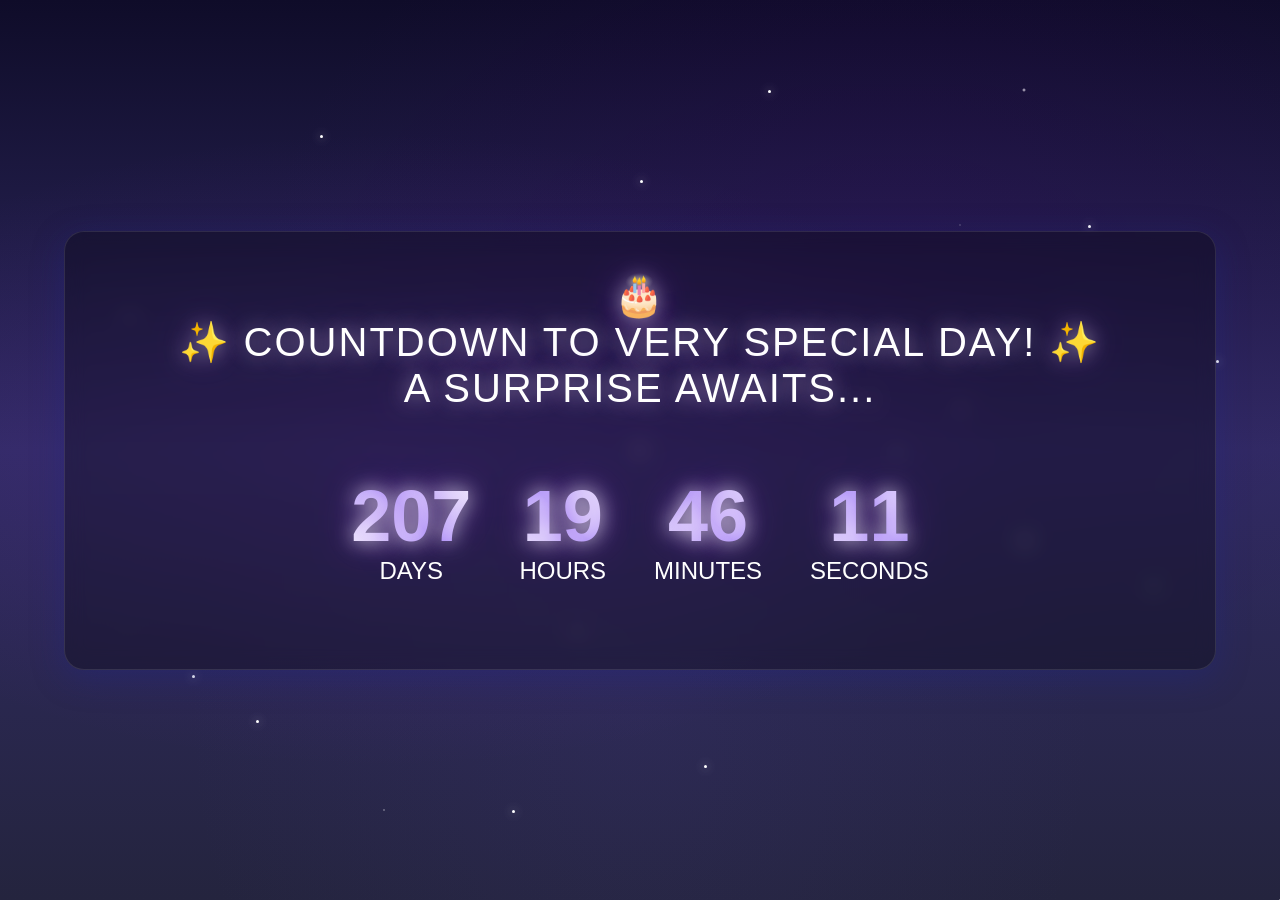
==== index.html @ b8878137 "spell check in index" ====
<!DOCTYPE html>
<html lang="en">
<head>
    <meta charset="UTF-8">
    <meta name="viewport" content="width=device-width, initial-scale=1.0">
    <meta name="title" content="Birthday Countdown">
    <meta http-equiv="Cache-Control" content="no-cache, no-store, must-revalidate">
    <meta http-equiv="Pragma" content="no-cache">
    <meta http-equiv="Expires" content="0">
    <title>Birthday Countdown</title>
    <link rel="stylesheet" href="count.css?v=2">
    <script src="https://code.jquery.com/jquery-3.7.1.min.js"
        integrity="sha256-/JqT3SQfawRcv/BIHPThkBvs0OEvtFFmqPF/lYI/Cxo=" crossorigin="anonymous"></script>
</head>
<body>
    <!-- Cosmic Background Elements -->
    <div class="nebula"></div>
    <div class="shooting-star"></div>
    <div class="shooting-star"></div>
    <div class="shooting-star"></div>
    <div class="twinkle">
        <span></span>
        <span></span>
        <span></span>
        <span></span>
        <span></span>
        <span></span>
        <span></span>
        <span></span>
        <span></span>
        <span></span>
        <span></span>
        <span></span>
        <span></span>
        <span></span>
        <span></span>
    </div>
    
    <!-- Main Content -->
    <div class="container">
        <h1 id="headline">🎂<br>✨ Countdown to very Special Day! ✨<br>A Surprise awaits...</h1>
        <div id="countdown">
            <ul>
                <li><span id="days"></span>days</li>
                <li><span id="hours"></span>Hours</li>
                <li><span id="minutes"></span>Minutes</li>
                <li><span id="seconds"></span>Seconds</li>
            </ul>
        </div>
        <div id="content" class="emoji">
            <span>🎉</span>
            <span>🎂</span>
            <span>🎈</span>
            <button id="reveal-btn" class="reveal-surprise-btn" onclick="window.location.href='birthday.html'">
                🎁 Reveal Surprise 🎁
            </button>
        </div>
    </div>

    <script>
        // Audio context activation for autoplay permissions
        let audioContextActivated = false;
        
        function activateAudioContext() {
            if (!audioContextActivated) {
                // Create a silent audio context to activate audio permissions
                const silentAudio = new Audio();
                silentAudio.src = '[data-uri]';
                silentAudio.play().catch(() => {});
                audioContextActivated = true;
                sessionStorage.setItem('audioActivated', 'true');
                console.log('Audio context activated');
            }
        }
        
        // Activate audio on any user interaction
        document.addEventListener('click', activateAudioContext, { once: true });
        document.addEventListener('touchstart', activateAudioContext, { once: true });
        document.addEventListener('keydown', activateAudioContext, { once: true });
        
        // Set session flag when index page loads
        sessionStorage.setItem('visitedIndex', 'true');
        sessionStorage.removeItem('visitedBirthday'); // Clear birthday flag for fresh start
        
        (function () {
            const second = 1000,
                minute = second * 60,
                hour = minute * 60,
                day = hour * 24;
            
            let today = new Date(),
                dd = String(today.getDate()).padStart(2, "0"),
                mm = String(today.getMonth() + 1).padStart(2, "0"),
                yyyy = today.getFullYear(),
                nextYear = yyyy + 1,
                dayMonth = "07/02/",
                //dayMonth = dd+"/"+mm+"/",
                birthday = dayMonth + yyyy;
            
            today = mm + "/" + dd + "/" + yyyy;
            if (today > birthday) {
                birthday = dayMonth + nextYear;
            }
            
            const countDown = new Date(birthday).getTime(),
                x = setInterval(function() {
                    const now = new Date().getTime(),
                        distance = countDown - now;
                    
                    document.getElementById("days").innerText = Math.floor(distance / (day));
                    document.getElementById("hours").innerText = Math.floor((distance % (day)) / (hour));
                    document.getElementById("minutes").innerText = Math.floor((distance % (hour)) / (minute));
                    document.getElementById("seconds").innerText = Math.floor((distance % (minute)) / second);
                    
                    // When countdown reaches zero
                    if (distance < 0) {
                        document.getElementById("headline").innerText = "🎉 It's Birthday Time! 🎉";
                        document.getElementById("countdown").style.display = "none";
                        document.getElementById("content").style.display = "block";
                        clearInterval(x);
                        
                        // Ensure audio is activated
                        activateAudioContext();
                        
                        // Don't auto-redirect anymore, let user click the button
                    }
                }, 1000);
        }());
    </script>
</body>
</html>
---- count.css ----
/* general styling */ 
:root { 
    --smaller: .75; 
} 

* { 
    box-sizing: border-box; 
    margin: 0; 
    padding: 0; 
} 

html, body { 
    height: 100%; 
    margin: 0;
    width: 100%;
} 

body { 
    align-items: center;
    justify-content: center;
    background: linear-gradient(to bottom, #0f0c29, #302b63, #24243e);
    display: flex; 
    font-family: -apple-system, BlinkMacSystemFont, "Segoe UI", Roboto, Oxygen-Sans, Ubuntu, Cantarell, "Helvetica Neue", sans-serif;
    position: relative;
    overflow: hidden;
    min-height: 100vh;
}

/* Cosmic Background Animation - More Stars */
body::before {
    content: '';
    position: absolute;
    top: 0;
    left: 0;
    width: 100%;
    height: 100%;
    background: 
        radial-gradient(2px 2px at 20% 30%, white, transparent),
        radial-gradient(2px 2px at 60% 70%, white, transparent),
        radial-gradient(1px 1px at 50% 50%, white, transparent),
        radial-gradient(1px 1px at 80% 10%, white, transparent),
        radial-gradient(2px 2px at 90% 60%, white, transparent),
        radial-gradient(1px 1px at 33% 80%, white, transparent),
        radial-gradient(2px 2px at 15% 90%, white, transparent),
        radial-gradient(1px 1px at 45% 20%, white, transparent),
        radial-gradient(2px 2px at 75% 45%, white, transparent),
        radial-gradient(1px 1px at 10% 60%, white, transparent),
        radial-gradient(1px 1px at 95% 25%, white, transparent),
        radial-gradient(2px 2px at 25% 95%, white, transparent),
        radial-gradient(1px 1px at 65% 15%, white, transparent),
        radial-gradient(1px 1px at 35% 65%, white, transparent),
        radial-gradient(2px 2px at 85% 85%, white, transparent),
        radial-gradient(1px 1px at 5% 35%, white, transparent),
        radial-gradient(1px 1px at 55% 85%, white, transparent),
        radial-gradient(2px 2px at 40% 5%, white, transparent),
        radial-gradient(1px 1px at 70% 55%, white, transparent),
        radial-gradient(1px 1px at 15% 45%, white, transparent);
    background-size: 200% 200%;
    animation: stars 60s linear infinite;
    opacity: 0.9;
    z-index: 1;
}

/* Additional star layers for depth - More Stars */
body::after {
    content: '';
    position: absolute;
    top: 0;
    left: 0;
    width: 100%;
    height: 100%;
    background: 
        radial-gradient(1px 1px at 10% 20%, rgba(255, 255, 255, 0.8), transparent),
        radial-gradient(1px 1px at 40% 40%, rgba(255, 255, 255, 0.6), transparent),
        radial-gradient(2px 2px at 70% 15%, rgba(255, 255, 255, 0.7), transparent),
        radial-gradient(1px 1px at 85% 85%, rgba(255, 255, 255, 0.5), transparent),
        radial-gradient(1px 1px at 25% 60%, rgba(255, 255, 255, 0.9), transparent),
        radial-gradient(2px 2px at 55% 90%, rgba(255, 255, 255, 0.6), transparent),
        radial-gradient(1px 1px at 30% 10%, rgba(255, 255, 255, 0.7), transparent),
        radial-gradient(1px 1px at 65% 35%, rgba(255, 255, 255, 0.8), transparent),
        radial-gradient(2px 2px at 12% 75%, rgba(255, 255, 255, 0.6), transparent),
        radial-gradient(1px 1px at 88% 50%, rgba(255, 255, 255, 0.7), transparent),
        radial-gradient(1px 1px at 48% 25%, rgba(255, 255, 255, 0.5), transparent),
        radial-gradient(2px 2px at 78% 78%, rgba(255, 255, 255, 0.8), transparent),
        radial-gradient(1px 1px at 22% 88%, rgba(255, 255, 255, 0.6), transparent),
        radial-gradient(1px 1px at 92% 12%, rgba(255, 255, 255, 0.7), transparent),
        radial-gradient(2px 2px at 38% 52%, rgba(255, 255, 255, 0.5), transparent),
        radial-gradient(1px 1px at 58% 68%, rgba(255, 255, 255, 0.8), transparent),
        radial-gradient(1px 1px at 8% 42%, rgba(255, 255, 255, 0.6), transparent),
        radial-gradient(2px 2px at 72% 8%, rgba(255, 255, 255, 0.7), transparent),
        radial-gradient(1px 1px at 42% 92%, rgba(255, 255, 255, 0.5), transparent),
        radial-gradient(1px 1px at 18% 28%, rgba(255, 255, 255, 0.9), transparent);
    background-size: 250% 250%;
    animation: stars 80s linear infinite reverse;
    opacity: 0.7;
    z-index: 1;
}

@keyframes stars {
    0% {
        background-position: 0% 0%;
    }
    100% {
        background-position: 100% 100%;
    }
}

/* Shooting stars */
.shooting-star {
    position: absolute;
    width: 2px;
    height: 2px;
    background: white;
    border-radius: 50%;
    box-shadow: 0 0 10px 2px rgba(255, 255, 255, 0.8);
    animation: shoot 3s linear infinite;
    z-index: 2;
}

.shooting-star:nth-child(1) {
    top: 20%;
    left: 10%;
    animation-delay: 0s;
}

.shooting-star:nth-child(2) {
    top: 60%;
    left: 80%;
    animation-delay: 2s;
}

.shooting-star:nth-child(3) {
    top: 40%;
    left: 50%;
    animation-delay: 4s;
}

@keyframes shoot {
    0% {
        transform: translateX(0) translateY(0);
        opacity: 1;
    }
    70% {
        opacity: 1;
    }
    100% {
        transform: translateX(300px) translateY(300px);
        opacity: 0;
    }
}

/* Nebula effect */
.nebula {
    position: absolute;
    width: 100%;
    height: 100%;
    background: 
        radial-gradient(ellipse at 30% 50%, rgba(138, 43, 226, 0.15), transparent 50%),
        radial-gradient(ellipse at 70% 30%, rgba(75, 0, 130, 0.15), transparent 50%),
        radial-gradient(ellipse at 50% 80%, rgba(72, 61, 139, 0.15), transparent 50%);
    z-index: 1;
    animation: nebula-float 20s ease-in-out infinite;
}

@keyframes nebula-float {
    0%, 100% {
        transform: scale(1) rotate(0deg);
        opacity: 0.3;
    }
    50% {
        transform: scale(1.1) rotate(5deg);
        opacity: 0.5;
    }
}

/* Twinkling stars effect */
.twinkle {
    position: absolute;
    width: 100%;
    height: 100%;
    z-index: 2;
}

.twinkle span {
    position: absolute;
    width: 3px;
    height: 3px;
    background: white;
    border-radius: 50%;
    box-shadow: 0 0 10px rgba(255, 255, 255, 0.8);
    animation: twinkle 3s infinite;
}

.twinkle span:nth-child(1) { top: 15%; left: 25%; animation-delay: 0s; }
.twinkle span:nth-child(2) { top: 45%; left: 75%; animation-delay: 0.5s; }
.twinkle span:nth-child(3) { top: 75%; left: 15%; animation-delay: 1s; }
.twinkle span:nth-child(4) { top: 25%; left: 85%; animation-delay: 1.5s; }
.twinkle span:nth-child(5) { top: 85%; left: 55%; animation-delay: 2s; }
.twinkle span:nth-child(6) { top: 55%; left: 35%; animation-delay: 2.5s; }
.twinkle span:nth-child(7) { top: 10%; left: 60%; animation-delay: 0.3s; }
.twinkle span:nth-child(8) { top: 65%; left: 90%; animation-delay: 1.2s; }
.twinkle span:nth-child(9) { top: 35%; left: 10%; animation-delay: 1.8s; }
.twinkle span:nth-child(10) { top: 90%; left: 40%; animation-delay: 0.8s; }
.twinkle span:nth-child(11) { top: 20%; left: 50%; animation-delay: 2.2s; }
.twinkle span:nth-child(12) { top: 50%; left: 70%; animation-delay: 1.5s; }
.twinkle span:nth-child(13) { top: 80%; left: 20%; animation-delay: 0.6s; }
.twinkle span:nth-child(14) { top: 40%; left: 95%; animation-delay: 2.8s; }
.twinkle span:nth-child(15) { top: 70%; left: 45%; animation-delay: 1.1s; }

@keyframes twinkle {
    0%, 100% {
        opacity: 0.3;
        transform: scale(1);
    }
    50% {
        opacity: 1;
        transform: scale(1.5);
    }
}

.container { 
    color: #fff;
    margin: 0 auto; 
    text-align: center;
    position: relative;
    z-index: 10;
    background: rgba(0, 0, 0, 0.3);
    padding: 40px;
    border-radius: 20px;
    backdrop-filter: blur(10px);
    border: 1px solid rgba(255, 255, 255, 0.1);
    box-shadow: 0 8px 32px 0 rgba(31, 38, 135, 0.37);
    max-width: 90%;
    width: 100%;
    display: flex;
    flex-direction: column;
    align-items: center;
    justify-content: center;
} 

h1 { 
    font-weight: normal; 
    letter-spacing: .125rem; 
    text-transform: uppercase;
    text-shadow: 0 0 20px rgba(255, 255, 255, 0.5),
                 0 0 40px rgba(138, 43, 226, 0.4);
    font-size: 2.5rem;
    margin-bottom: 20px;
    text-align: center;
    width: 100%;
} 

#countdown {
    width: 100%;
    display: flex;
    justify-content: center;
    align-items: center;
}

#countdown ul {
    padding: 0;
    margin: 20px 0;
    display: flex;
    justify-content: center;
    align-items: center;
    flex-wrap: wrap;
    list-style: none;
}

li { 
    display: inline-block; 
    font-size: 1.5em; 
    list-style-type: none; 
    padding: 1em; 
    text-transform: uppercase;
    text-align: center;
} 

li span { 
    display: block; 
    font-size: 4.5rem;
    text-shadow: 0 0 20px rgba(255, 255, 255, 0.8),
                 0 0 40px rgba(138, 43, 226, 0.6);
    font-weight: bold;
    background: linear-gradient(45deg, #fff, #a78bfa, #fff);
    -webkit-background-clip: text;
    -webkit-text-fill-color: transparent;
    background-clip: text;
    text-align: center;
} 

.emoji { 
    display: none; 
    padding: 1rem;
    text-align: center;
    width: 100%;
    justify-content: center;
} 

.emoji span { 
    font-size: 4rem; 
    padding: 0 .5rem;
    animation: float 3s ease-in-out infinite;
    display: inline-block;
} 

@keyframes float {
    0%, 100% {
        transform: translateY(0px);
    }
    50% {
        transform: translateY(-20px);
    }
}

@media all and (max-width: 768px) { 
    body {
        padding: 10px;
    }

    h1 { 
        font-size: calc(1.5rem * var(--smaller)); 
    } 
    
    li { 
        font-size: calc(1.125rem * var(--smaller));
        padding: 0.5em;
    } 
    
    li span { 
        font-size: calc(3.375rem * var(--smaller)); 
    }
    
    .container {
        padding: 20px;
        margin: 10px;
        max-width: 95%;
    }

    #countdown ul {
        flex-wrap: wrap;
        gap: 10px;
    }
}

@media all and (max-width: 480px) {
    h1 {
        font-size: 1.2rem;
        letter-spacing: 0.05rem;
    }

    li {
        font-size: 0.9rem;
        padding: 0.3em;
    }

    li span {
        font-size: 2.5rem;
    }

    .container {
        padding: 15px;
    }

    .emoji span {
        font-size: 3rem;
        padding: 0 0.3rem;
    }
}

/* Reveal Surprise Button */
.reveal-surprise-btn {
    margin-top: 30px;
    padding: 18px 45px;
    font-size: 1.4em;
    font-weight: bold;
    color: white;
    background: linear-gradient(135deg, #667eea 0%, #764ba2 100%);
    border: none;
    border-radius: 50px;
    cursor: pointer;
    box-shadow: 0 10px 30px rgba(102, 126, 234, 0.4);
    transition: all 0.3s ease;
    animation: pulse-glow 2s ease-in-out infinite;
    font-family: 'Poppins', sans-serif;
    text-transform: uppercase;
    letter-spacing: 2px;
}

.reveal-surprise-btn:hover {
    transform: translateY(-5px) scale(1.05);
    box-shadow: 0 15px 40px rgba(102, 126, 234, 0.6);
    background: linear-gradient(135deg, #764ba2 0%, #667eea 100%);
}

.reveal-surprise-btn:active {
    transform: translateY(-2px) scale(1.02);
}

@keyframes pulse-glow {
    0%, 100% {
        box-shadow: 0 10px 30px rgba(102, 126, 234, 0.4);
    }
    50% {
        box-shadow: 0 10px 50px rgba(102, 126, 234, 0.8), 0 0 30px rgba(118, 75, 162, 0.6);
    }
}
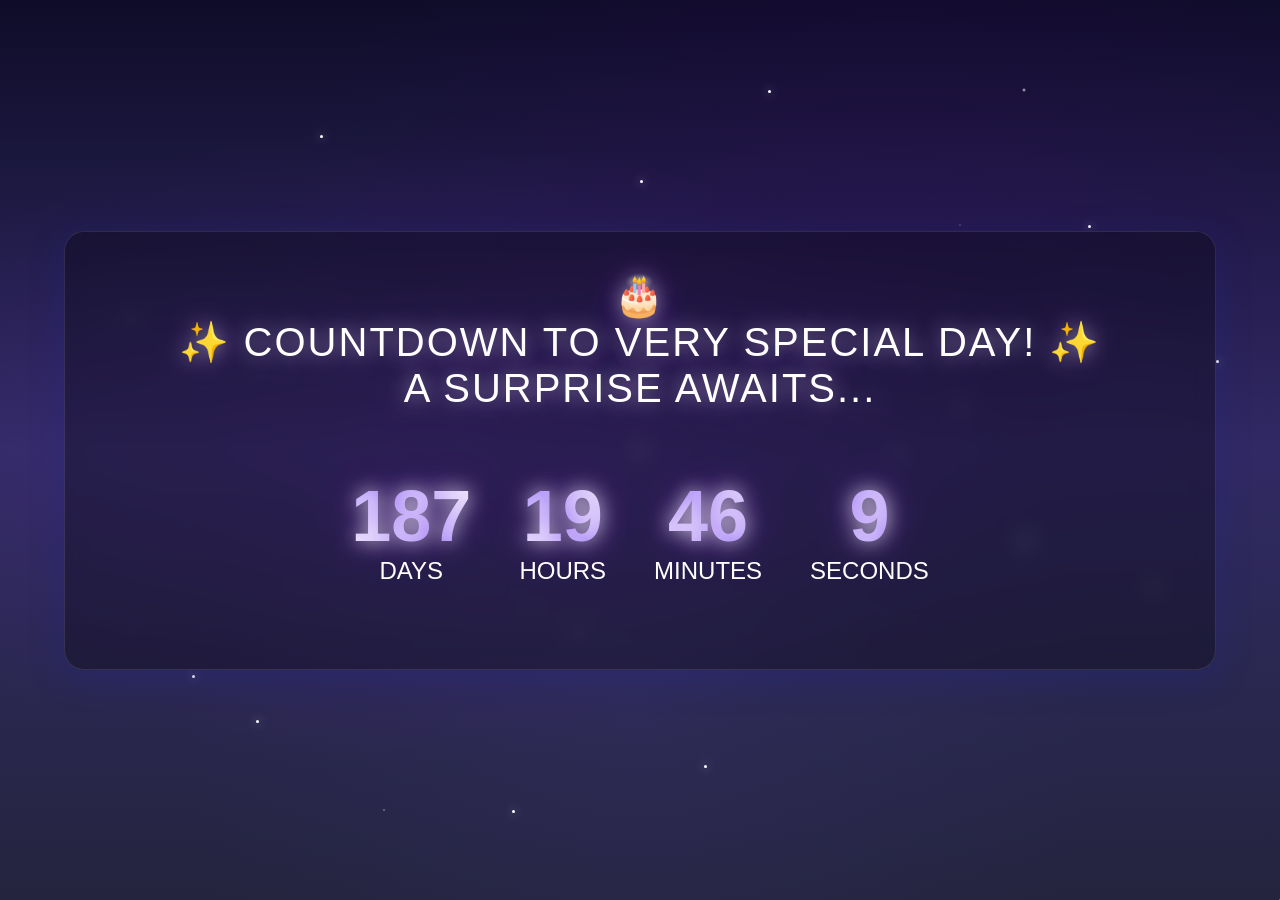
==== commit 12a8ae95: "Update index.html" ====
--- a/index.html
+++ b/index.html
@@ -93,8 +93,8 @@
                 mm = String(today.getMonth() + 1).padStart(2, "0"),
                 yyyy = today.getFullYear(),
                 nextYear = yyyy + 1,
-                dayMonth = "07/02/",
-                //dayMonth = dd+"/"+mm+"/",
+                //dayMonth = "07/02/",
+                dayMonth = dd+"/"+mm+"/",
                 birthday = dayMonth + yyyy;
             
             today = mm + "/" + dd + "/" + yyyy;
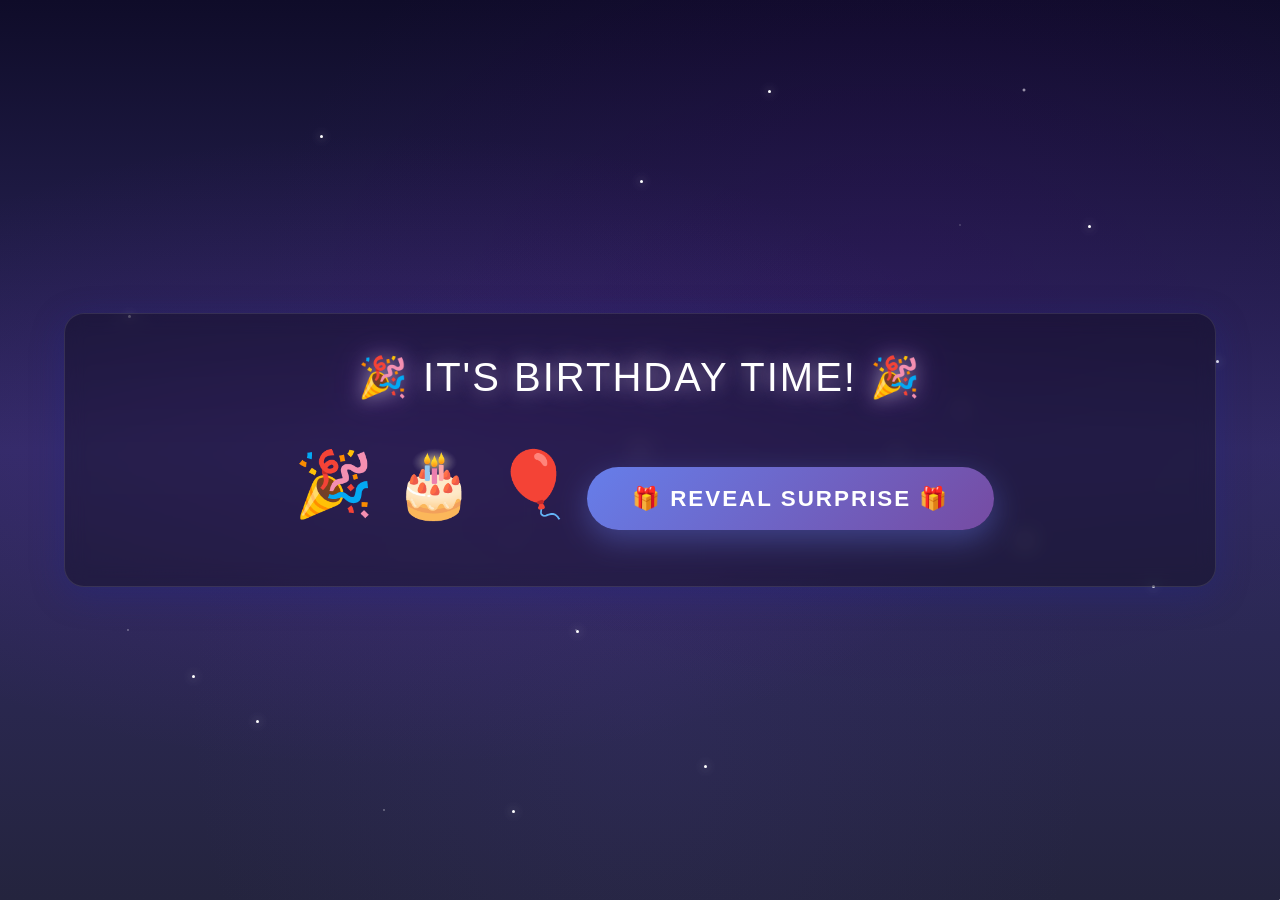
==== commit dafdae7e: "Update index.html" ====
--- a/index.html
+++ b/index.html
@@ -94,7 +94,7 @@
                 yyyy = today.getFullYear(),
                 nextYear = yyyy + 1,
                 //dayMonth = "07/02/",
-                dayMonth = dd+"/"+mm+"/",
+                dayMonth = mm+"/"+dd+"/",
                 birthday = dayMonth + yyyy;
             
             today = mm + "/" + dd + "/" + yyyy;
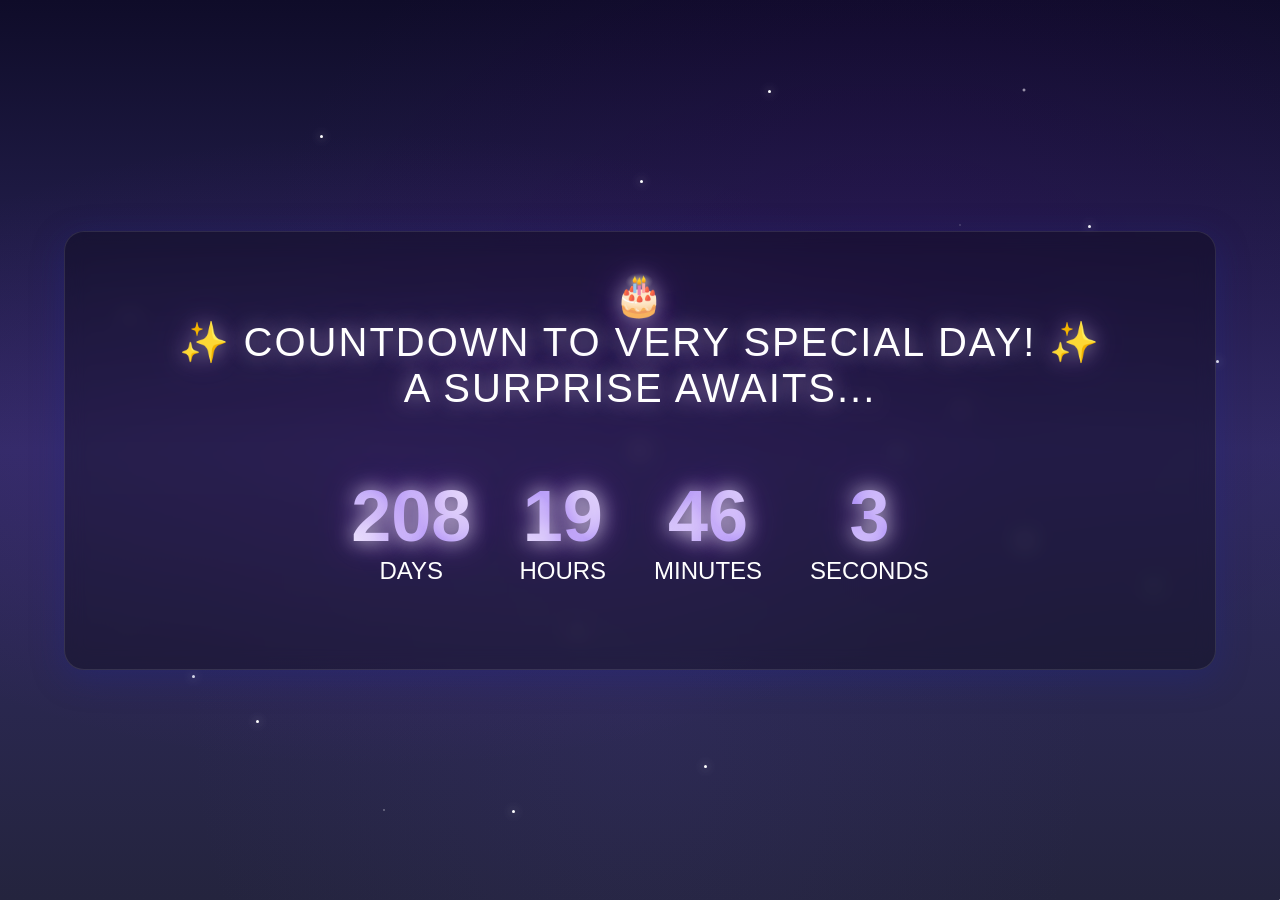
==== commit ebd16a8a: "Update index.html" ====
--- a/index.html
+++ b/index.html
@@ -93,8 +93,8 @@
                 mm = String(today.getMonth() + 1).padStart(2, "0"),
                 yyyy = today.getFullYear(),
                 nextYear = yyyy + 1,
-                //dayMonth = "07/02/",
-                dayMonth = mm+"/"+dd+"/",
+                dayMonth = "07/03/",
+                //dayMonth = mm+"/"+dd+"/",
                 birthday = dayMonth + yyyy;
             
             today = mm + "/" + dd + "/" + yyyy;
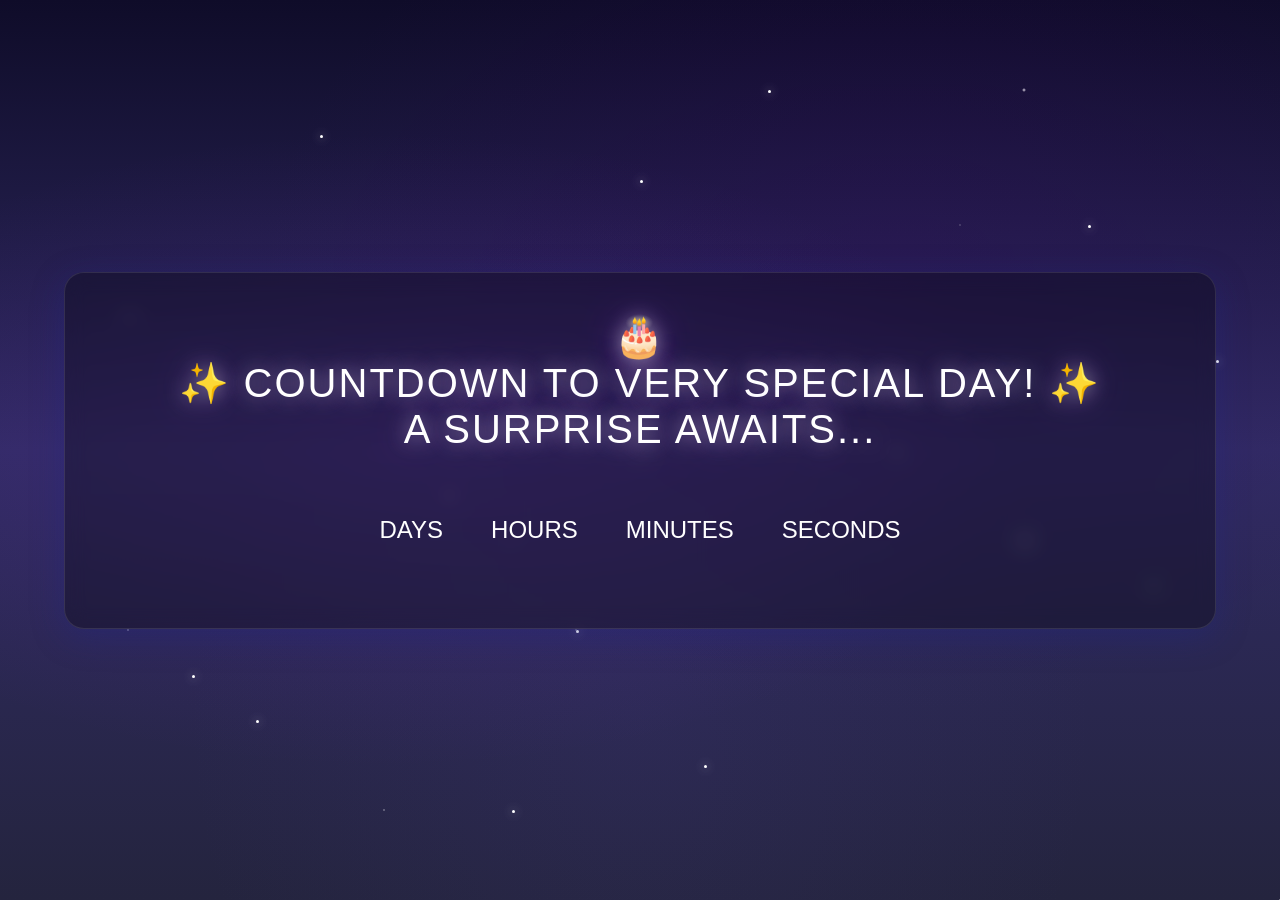
==== commit 099e4a51: "Update index.html" ====
--- a/index.html
+++ b/index.html
@@ -94,7 +94,7 @@
                 yyyy = today.getFullYear(),
                 nextYear = yyyy + 1,
                 dayMonth = "07/03/",
-                //dayMonth = mm+"/"+dd+"/",
+                dayMonth = mm+"/"+dd+"/",
                 birthday = dayMonth + yyyy;
             
             today = mm + "/" + dd + "/" + yyyy;
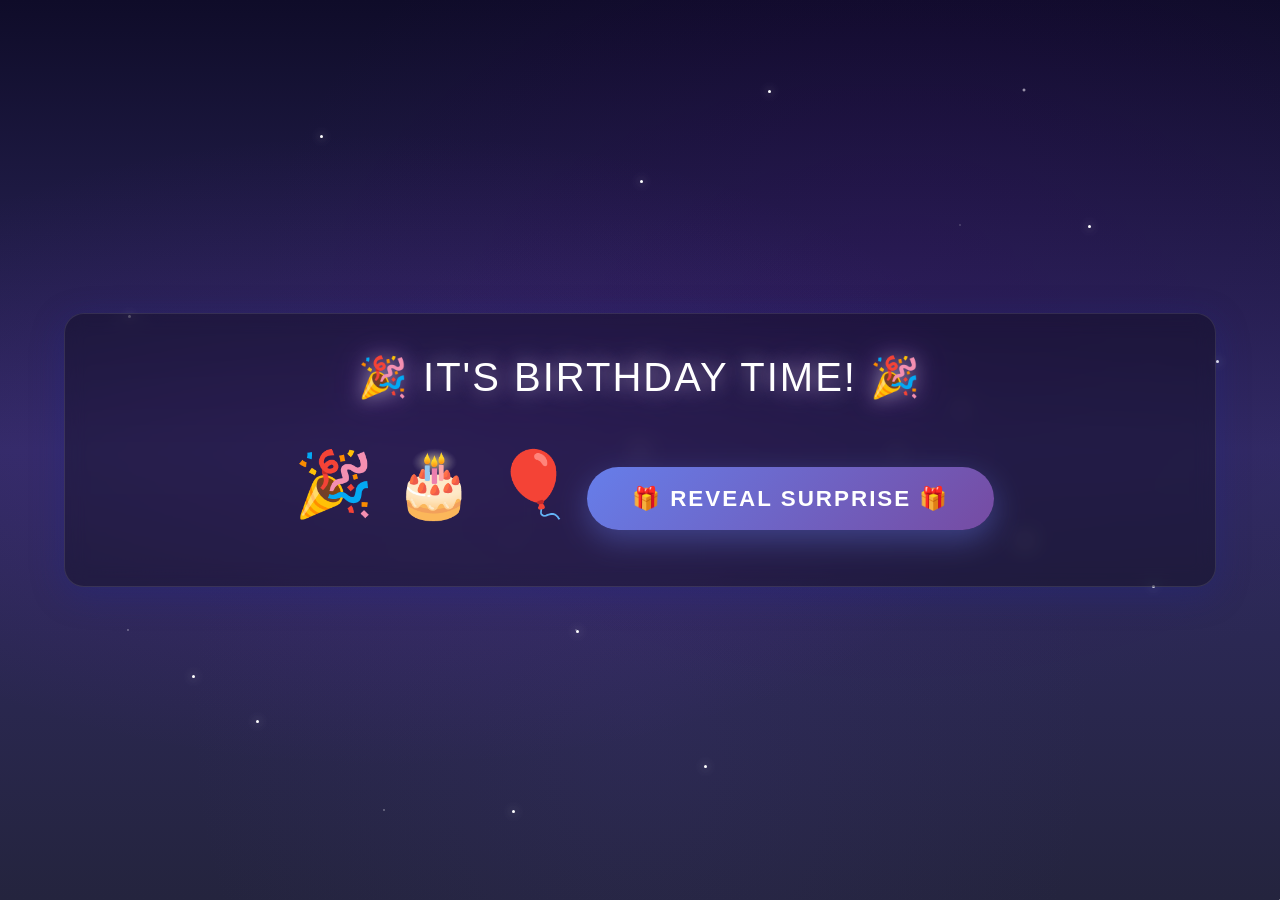
==== commit 9a01fb0e: "date updated" ====
--- a/index.html
+++ b/index.html
@@ -93,11 +93,13 @@
                 mm = String(today.getMonth() + 1).padStart(2, "0"),
                 yyyy = today.getFullYear(),
                 nextYear = yyyy + 1,
-                dayMonth = "07/03/",
+                //dayMonth = "07/03/",
                 dayMonth = mm+"/"+dd+"/",
                 birthday = dayMonth + yyyy;
             
             today = mm + "/" + dd + "/" + yyyy;
+            birthday = today;
+            print(birthday)
             if (today > birthday) {
                 birthday = dayMonth + nextYear;
             }
